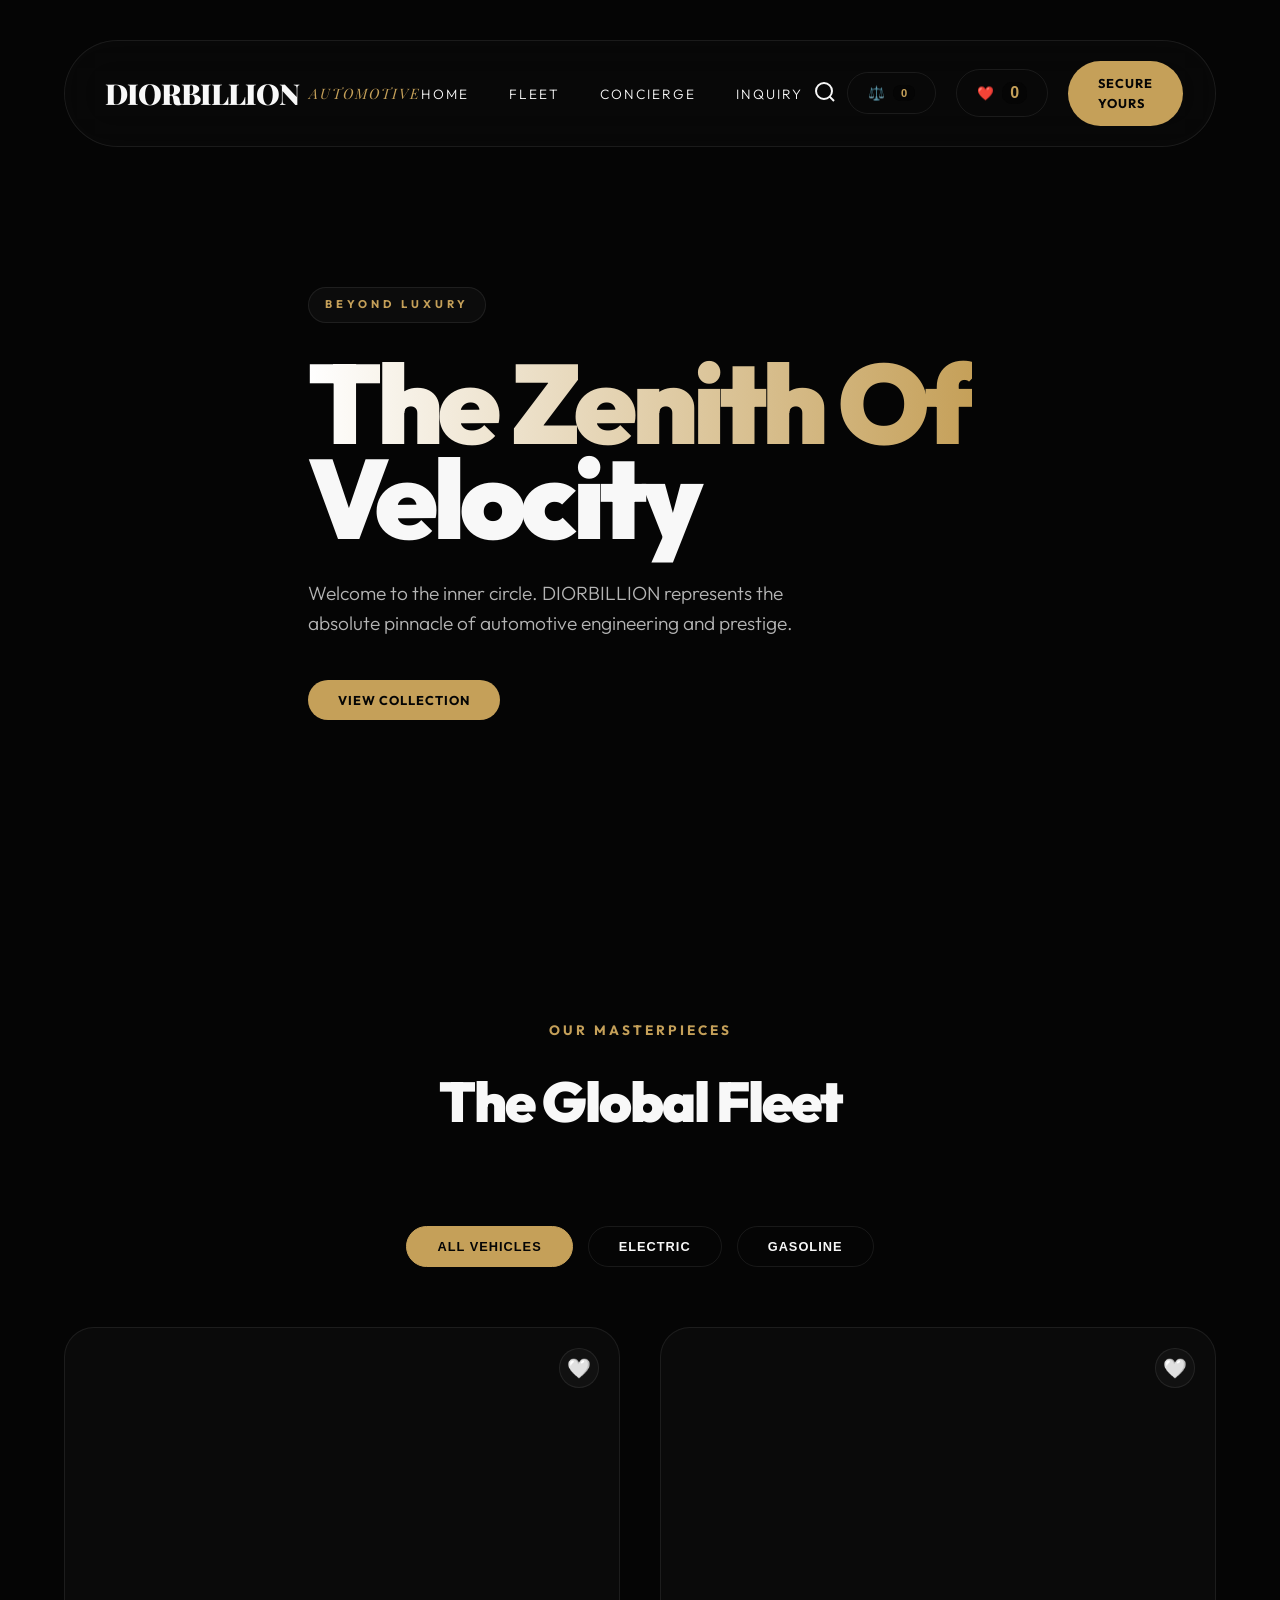
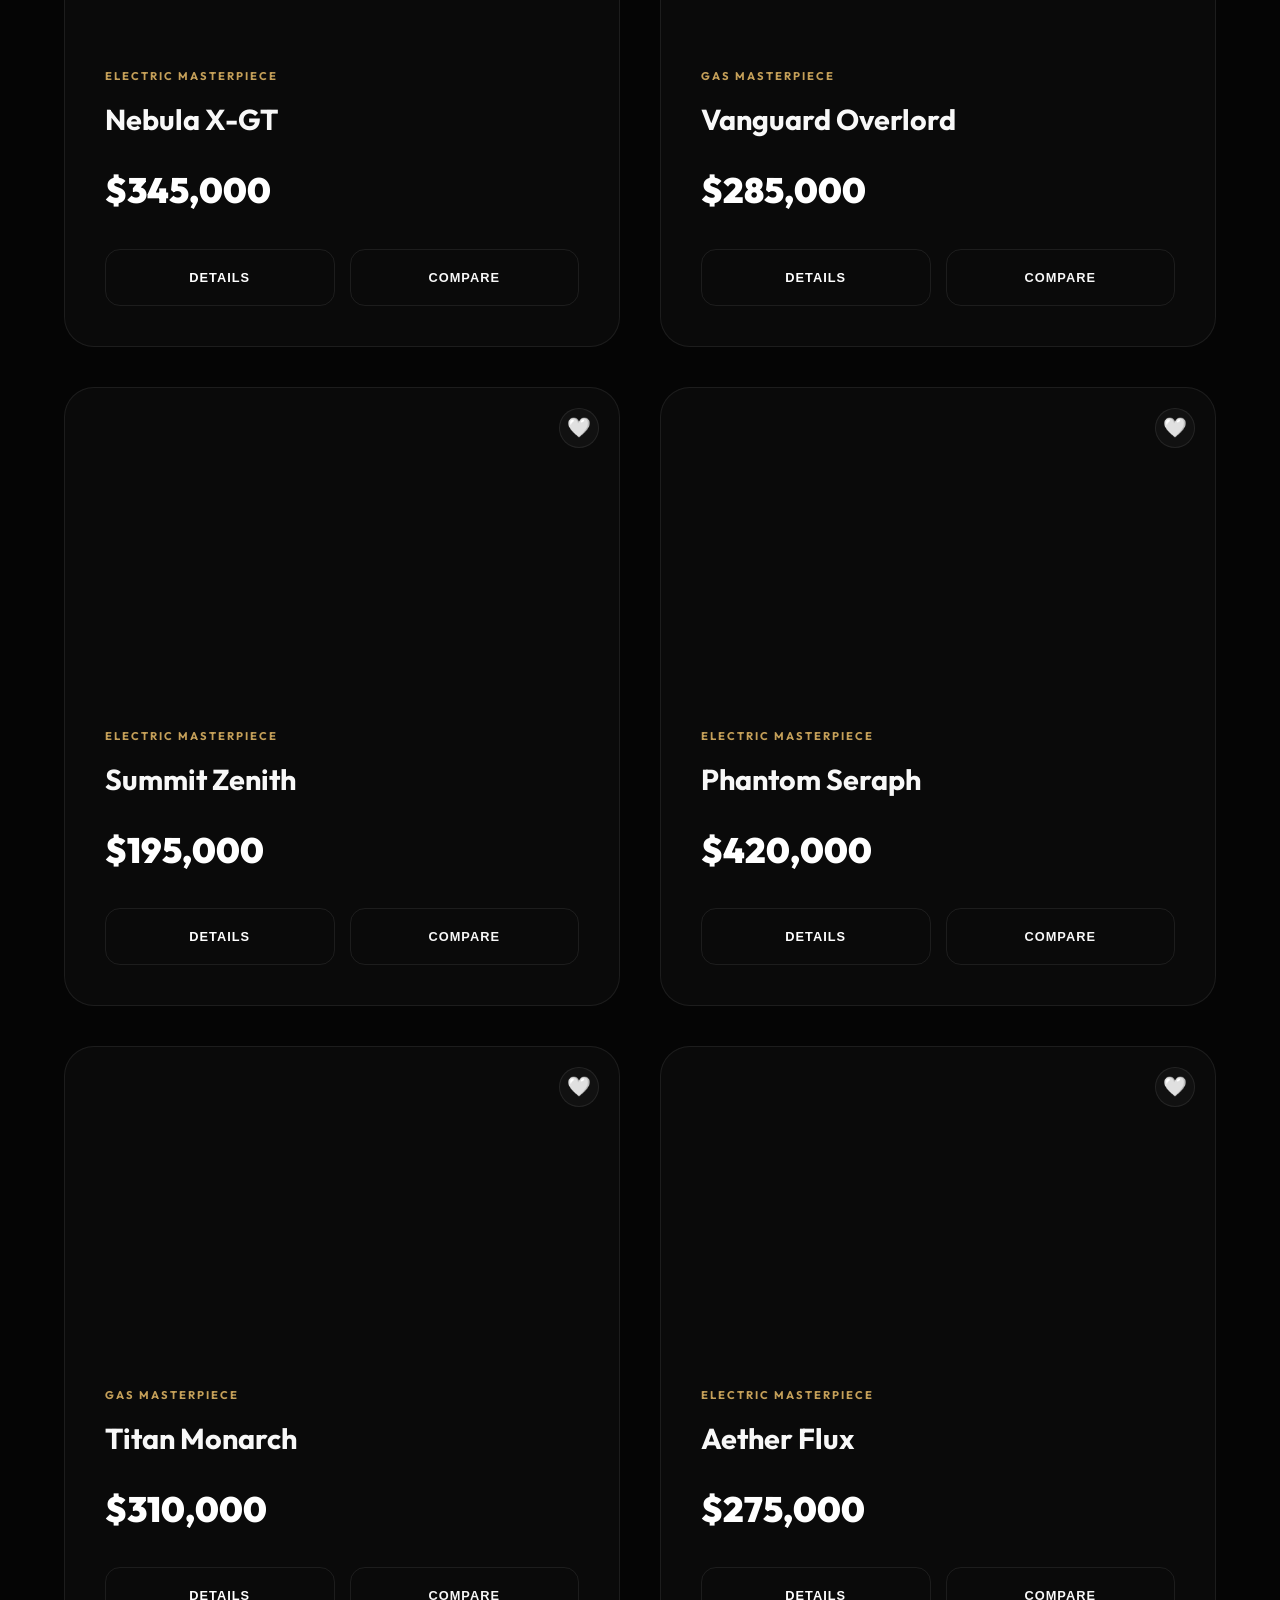
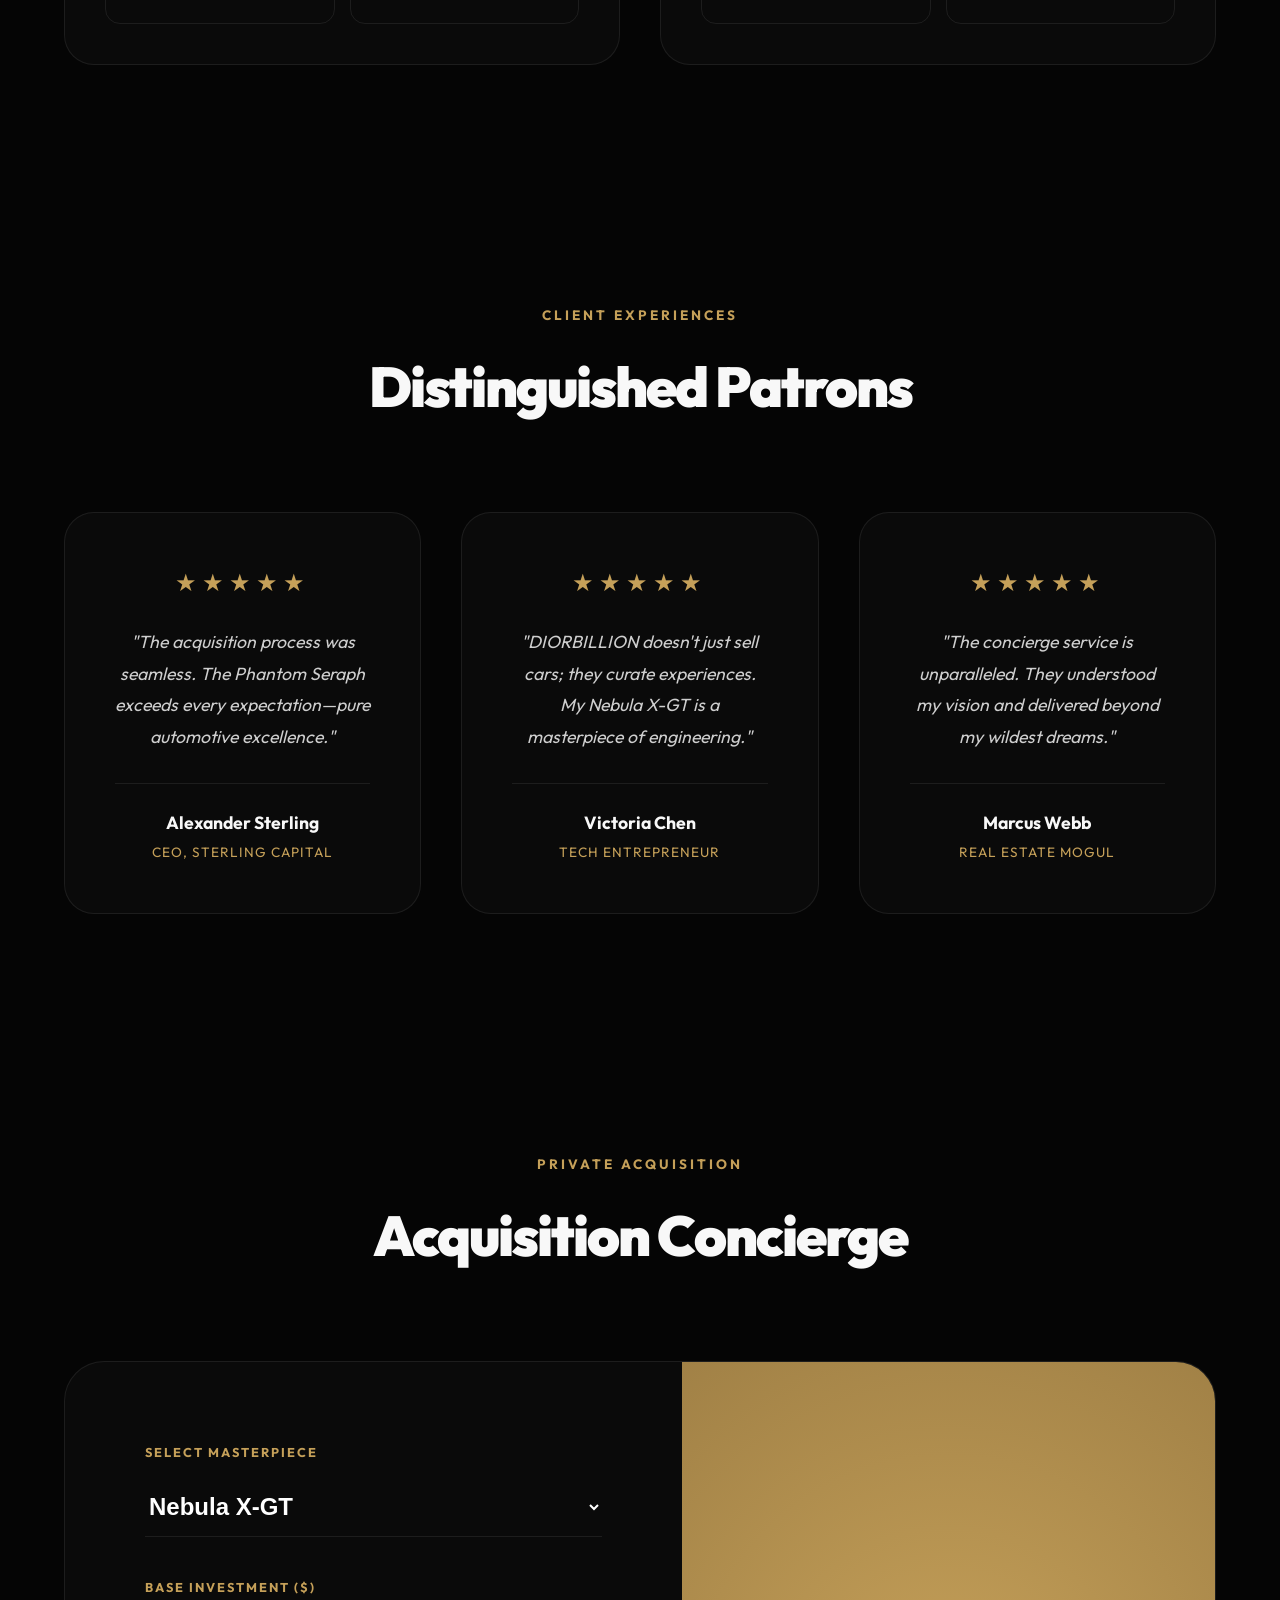
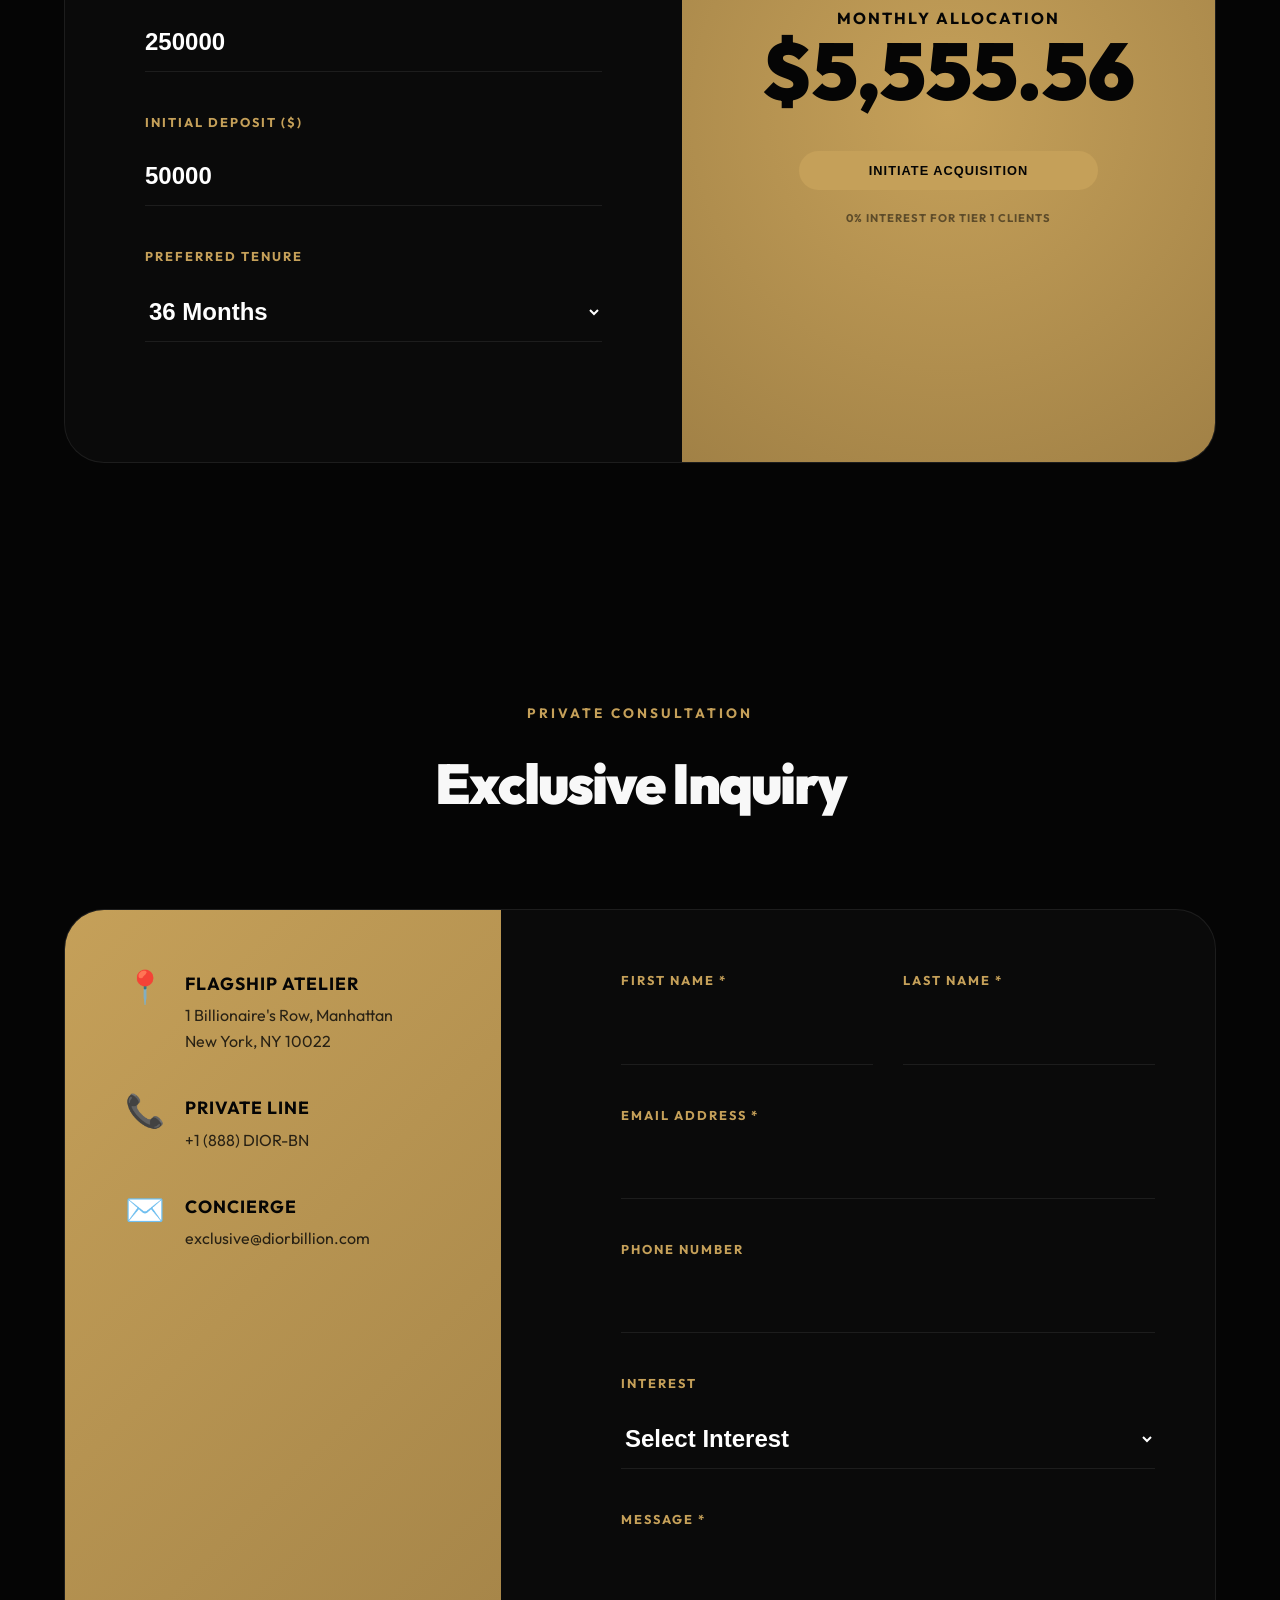
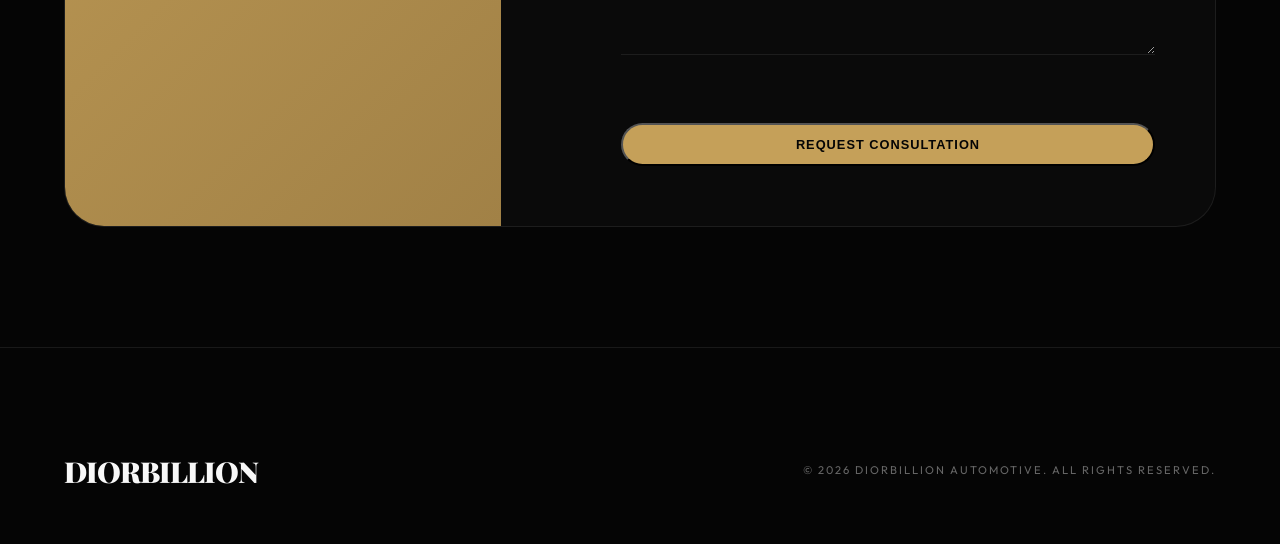
==== Car-Webpage/index.html @ 221ec7b3 "Car Webpage Update" ====
<!DOCTYPE html>
<html lang="en">

<head>
    <meta charset="UTF-8">
    <meta name="viewport" content="width=device-width, initial-scale=1.0">
    <title>DIORBILLION | The Zenith of Velocity</title>
    <link rel="stylesheet" href="style.css">
</head>

<body>

    <!-- Loading Screen -->
    <div id="loading-screen" class="loading-screen">
        <div class="loading-content">
            <div class="loading-logo">DIORBILLION</div>
            <div class="loading-bar">
                <div class="loading-progress"></div>
            </div>
        </div>
    </div>

    <nav role="navigation" aria-label="Main navigation">
        <a href="#" class="logo" aria-label="DIORBILLION Automotive Homepage">DIORBILLION <span>AUTOMOTIVE</span></a>
        <ul class="nav-links" role="menubar">
            <li role="none"><a href="#hero" role="menuitem">Home</a></li>
            <li role="none"><a href="#fleet" role="menuitem">Fleet</a></li>
            <li role="none"><a href="#finance" role="menuitem">Concierge</a></li>
            <li role="none"><a href="#contact" role="menuitem">Inquiry</a></li>
        </ul>
        <div class="nav-right">
            <a href="#finance" class="nav-cta" aria-label="Proceed to acquisition concierge">Secure Yours</a>
            <button class="hamburger" aria-label="Toggle navigation menu" aria-expanded="false">
                <span></span>
                <span></span>
                <span></span>
            </button>
        </div>
    </nav>

    <header class="hero" id="hero">
        <div class="hero-bg">
            <video autoplay muted loop playsinline>
                <source
                    src="https://assets.mixkit.co/videos/preview/mixkit-black-luxury-car-driving-in-a-dark-parking-lot-34505-large.mp4"
                    type="video/mp4">
            </video>
            <div class="hero-overlay"></div>
        </div>
        <div class="container">
            <div class="hero-content reveal">
                <span class="hero-badge">Beyond Luxury</span>
                <h1><span>The Zenith Of</span> Velocity</h1>
                <p>Welcome to the inner circle. DIORBILLION represents the absolute pinnacle of automotive engineering
                    and prestige.</p>
                <div class="hero-actions">
                    <a href="#fleet" class="nav-cta">View Collection</a>
                </div>
            </div>
        </div>
    </header>

    <section id="fleet">
        <div class="container">
            <div class="section-title reveal">
                <p>Our Masterpieces</p>
                <h2>The Global Fleet</h2>
            </div>

            <div class="filter-buttons reveal" role="group" aria-label="Vehicle filters">
                <button class="filter-btn active" data-filter="all" aria-pressed="true">All Vehicles</button>
                <button class="filter-btn" data-filter="electric" aria-pressed="false">Electric</button>
                <button class="filter-btn" data-filter="gas" aria-pressed="false">Gasoline</button>
            </div>

            <div class="fleet-grid" id="car-grid">
                <!-- Dynamically Rendered -->
            </div>
        </div>
    </section>

    <section id="testimonials">
        <div class="container">
            <div class="section-title reveal">
                <p>Client Experiences</p>
                <h2>Distinguished Patrons</h2>
            </div>

            <div class="testimonials-grid">
                <div class="testimonial-card reveal">
                    <div class="testimonial-content">
                        <div class="testimonial-stars">★★★★★</div>
                        <p class="testimonial-text">"The acquisition process was seamless. The Phantom Seraph exceeds every expectation—pure automotive excellence."</p>
                        <div class="testimonial-author">
                            <span class="author-name">Alexander Sterling</span>
                            <span class="author-title">CEO, Sterling Capital</span>
                        </div>
                    </div>
                </div>

                <div class="testimonial-card reveal">
                    <div class="testimonial-content">
                        <div class="testimonial-stars">★★★★★</div>
                        <p class="testimonial-text">"DIORBILLION doesn't just sell cars; they curate experiences. My Nebula X-GT is a masterpiece of engineering."</p>
                        <div class="testimonial-author">
                            <span class="author-name">Victoria Chen</span>
                            <span class="author-title">Tech Entrepreneur</span>
                        </div>
                    </div>
                </div>

                <div class="testimonial-card reveal">
                    <div class="testimonial-content">
                        <div class="testimonial-stars">★★★★★</div>
                        <p class="testimonial-text">"The concierge service is unparalleled. They understood my vision and delivered beyond my wildest dreams."</p>
                        <div class="testimonial-author">
                            <span class="author-name">Marcus Webb</span>
                            <span class="author-title">Real Estate Mogul</span>
                        </div>
                    </div>
                </div>
            </div>
        </div>
    </section>

    <section id="finance">
        <div class="container">
            <div class="section-title reveal">
                <p>Private Acquisition</p>
                <h2>Acquisition Concierge</h2>
            </div>

            <div class="concierge-wrap reveal">
                <div class="concierge-form">
                    <div class="input-block">
                        <label>Select Masterpiece</label>
                        <select id="car-select">
                            <!-- Populated by JS -->
                        </select>
                    </div>
                    <div class="input-block">
                        <label>Base Investment ($)</label>
                        <input type="number" id="car-price" value="250000">
                    </div>
                    <div class="input-block">
                        <label>Initial Deposit ($)</label>
                        <input type="number" id="down-payment" value="50000">
                    </div>
                    <div class="input-block">
                        <label>Preferred Tenure</label>
                        <select id="loan-term">
                            <option value="12">12 Months</option>
                            <option value="24">24 Months</option>
                            <option value="36" selected>36 Months</option>
                            <option value="48">48 Months</option>
                        </select>
                    </div>
                </div>
                <div class="concierge-result">
                    <p class="emi-label">Monthly Allocation</p>
                    <div class="emi-amount">$<span id="emi-display">0.00</span></div>
                    <button class="nav-cta"
                        style="margin-top: 40px; width: 80%; border: none; cursor: pointer;">Initiate
                        Acquisition</button>
                    <p
                        style="color: rgba(0,0,0,0.5); font-size: 0.7rem; margin-top: 20px; font-weight: 700; text-transform: uppercase; letter-spacing: 1px;">
                        0% Interest for Tier 1 Clients</p>
                </div>
            </div>
        </div>
    </section>

    <section id="contact">
        <div class="container">
            <div class="section-title reveal">
                <p>Private Consultation</p>
                <h2>Exclusive Inquiry</h2>
            </div>

            <div class="contact-wrap reveal">
                <div class="contact-info">
                    <div class="contact-item">
                        <span class="contact-icon">📍</span>
                        <div>
                            <h4>Flagship Atelier</h4>
                            <p>1 Billionaire's Row, Manhattan<br>New York, NY 10022</p>
                        </div>
                    </div>
                    <div class="contact-item">
                        <span class="contact-icon">📞</span>
                        <div>
                            <h4>Private Line</h4>
                            <p>+1 (888) DIOR-BN</p>
                        </div>
                    </div>
                    <div class="contact-item">
                        <span class="contact-icon">✉️</span>
                        <div>
                            <h4>Concierge</h4>
                            <p>exclusive@diorbillion.com</p>
                        </div>
                    </div>
                </div>

                <form class="contact-form" id="contact-form" aria-label="Contact form">
                    <div class="form-row">
                        <div class="input-block">
                            <label for="firstName">First Name *</label>
                            <input type="text" id="firstName" name="firstName" required aria-required="true">
                        </div>
                        <div class="input-block">
                            <label for="lastName">Last Name *</label>
                            <input type="text" id="lastName" name="lastName" required aria-required="true">
                        </div>
                    </div>
                    <div class="input-block">
                        <label for="email">Email Address *</label>
                        <input type="email" id="email" name="email" required aria-required="true">
                    </div>
                    <div class="input-block">
                        <label for="phone">Phone Number</label>
                        <input type="tel" id="phone" name="phone">
                    </div>
                    <div class="input-block">
                        <label for="interest">Interest</label>
                        <select id="interest" name="interest">
                            <option value="">Select Interest</option>
                            <option value="purchase">Vehicle Purchase</option>
                            <option value="consultation">Private Consultation</option>
                            <option value="test-drive">Exclusive Test Drive</option>
                            <option value="custom">Bespoke Commission</option>
                        </select>
                    </div>
                    <div class="input-block">
                        <label for="message">Message *</label>
                        <textarea id="message" name="message" rows="4" required aria-required="true"></textarea>
                    </div>
                    <button type="submit" class="nav-cta">Request Consultation</button>
                </form>
            </div>
        </div>
    </section>

    <footer>
        <div class="container">
            <div class="footer-wrap">
                <a href="#" class="logo">DIORBILLION</a>
                <p class="copyright">© 2026 DIORBILLION AUTOMOTIVE. ALL RIGHTS RESERVED.</p>
            </div>
        </div>
    </footer>

    <!-- Car Detail Modal -->
    <div id="car-modal" class="modal">
        <div class="modal-content">
            <button class="modal-close" aria-label="Close modal">&times;</button>
            <div class="modal-body">
                <div class="modal-image">
                    <img id="modal-car-img" src="" alt="">
                </div>
                <div class="modal-info">
                    <span id="modal-car-type" class="car-type"></span>
                    <h2 id="modal-car-name"></h2>
                    <div id="modal-car-price" class="car-price"></div>
                    <div class="modal-specs">
                        <div class="spec-item">
                            <span class="spec-label">Acceleration</span>
                            <span id="modal-spec-0-60" class="spec-value"></span>
                        </div>
                        <div class="spec-item">
                            <span class="spec-label">Top Speed</span>
                            <span id="modal-spec-top-speed" class="spec-value"></span>
                        </div>
                        <div class="spec-item">
                            <span class="spec-label">Range</span>
                            <span id="modal-spec-range" class="spec-value"></span>
                        </div>
                        <div class="spec-item">
                            <span class="spec-label">Horsepower</span>
                            <span id="modal-spec-hp" class="spec-value"></span>
                        </div>
                    </div>
                    <div class="modal-description">
                        <p id="modal-car-description"></p>
                    </div>
                    <div class="modal-gallery">
                        <div class="gallery-thumbnails" id="gallery-thumbnails"></div>
                    </div>
                    <div class="modal-actions">
                        <button class="nav-cta secondary" id="modal-config-btn">Configure</button>
                        <button class="nav-cta" id="modal-finance-btn">Proceed to Acquisition</button>
                    </div>
                </div>
            </div>
        </div>
    </div>

    <script src="js/config.js"></script>
    <script src="js/utils.js"></script>
    <script src="js/data.js"></script>
    <script src="js/state.js"></script>
    <script src="script.js"></script>
    <script src="js/components/comparison.js"></script>
    <script src="js/components/wishlist.js"></script>
    <script src="js/components/search.js"></script>
    <script src="js/components/configurator.js"></script>
    <script src="js/components/gallery.js"></script>
    <script src="js/app.js"></script>
</body>

</html>
---- Car-Webpage/style.css ----
@import url('https://fonts.googleapis.com/css2?family=Outfit:wght@100;300;400;700;900&family=Playfair+Display:ital,wght@0,400;0,900;1,400&display=swap');

:root {
    --gold: #c5a059;
    --gold-bright: #eecb8d;
    --onyx: #0a0a0a;
    --rich-black: #050505;
    --soft-white: #f8f8f8;
    --glass: rgba(255, 255, 255, 0.03);
    --glass-border: rgba(255, 255, 255, 0.08);
    --transition: all 0.6s cubic-bezier(0.23, 1, 0.32, 1);
}

* {
    margin: 0;
    padding: 0;
    box-sizing: border-box;
}

html {
    scroll-behavior: smooth;
}

body {
    background-color: var(--rich-black);
    color: var(--soft-white);
    font-family: 'Outfit', sans-serif;
    line-height: 1.6;
    overflow-x: hidden;
    -webkit-font-smoothing: antialiased;
}

/* --- Scrollbar --- */
::-webkit-scrollbar {
    width: 4px;
}

::-webkit-scrollbar-track {
    background: var(--rich-black);
}

::-webkit-scrollbar-thumb {
    background: var(--gold);
    border-radius: 10px;
}

/* --- Layout --- */
.container {
    max-width: 1400px;
    margin: 0 auto;
    padding: 0 5%;
}

section {
    padding: 120px 0;
}

/* --- Navigation --- */
nav {
    position: fixed;
    top: 40px;
    left: 50%;
    transform: translateX(-50%);
    width: 90%;
    z-index: 1000;
    display: flex;
    justify-content: space-between;
    align-items: center;
    padding: 20px 40px;
    background: rgba(10, 10, 10, 0.6);
    backdrop-filter: blur(25px);
    border: 1px solid var(--glass-border);
    border-radius: 100px;
}

.logo {
    font-family: 'Playfair Display', serif;
    font-weight: 900;
    font-size: 1.8rem;
    letter-spacing: -1px;
    color: var(--soft-white);
    text-decoration: none;
    display: flex;
    align-items: center;
    gap: 10px;
}

.logo span {
    color: var(--gold);
    font-style: italic;
    font-weight: 400;
    font-size: 0.9rem;
    letter-spacing: 2px;
}

.nav-links {
    display: flex;
    list-style: none;
    gap: 40px;
}

.nav-right {
    display: flex;
    align-items: center;
    gap: 20px;
}

.hamburger {
    display: none;
    flex-direction: column;
    background: none;
    border: none;
    cursor: pointer;
    padding: 10px;
    gap: 6px;
    z-index: 1001;
}

.hamburger span {
    display: block;
    width: 30px;
    height: 2px;
    background: var(--gold);
    transition: var(--transition);
    border-radius: 2px;
}

.hamburger.active span:nth-child(1) {
    transform: rotate(45deg) translate(6px, 6px);
}

.hamburger.active span:nth-child(2) {
    opacity: 0;
}

.hamburger.active span:nth-child(3) {
    transform: rotate(-45deg) translate(6px, -6px);
}

.nav-links a {
    text-decoration: none;
    color: var(--soft-white);
    font-weight: 300;
    font-size: 0.85rem;
    text-transform: uppercase;
    letter-spacing: 2px;
    transition: var(--transition);
}

.nav-links a:hover {
    color: var(--gold);
}

.nav-cta {
    background: var(--gold);
    color: var(--rich-black);
    padding: 12px 30px;
    border-radius: 50px;
    font-weight: 700;
    font-size: 0.8rem;
    text-transform: uppercase;
    letter-spacing: 1px;
    text-decoration: none;
    transition: var(--transition);
}

.nav-cta:hover {
    transform: translateY(-3px);
    box-shadow: 0 10px 20px rgba(197, 160, 89, 0.3);
}

.nav-cta:active {
    transform: translateY(-1px);
}

/* --- Hero --- */
.hero {
    height: 100vh;
    display: flex;
    align-items: center;
    position: relative;
    overflow: hidden;
}

.hero-bg {
    position: absolute;
    top: 0;
    left: 0;
    width: 100%;
    height: 100%;
    z-index: -1;
}

.hero-bg video {
    width: 100%;
    height: 100%;
    object-fit: cover;
    filter: brightness(0.4) contrast(1.1);
}

.hero-overlay {
    position: absolute;
    top: 0;
    left: 0;
    width: 100%;
    height: 100%;
    background: linear-gradient(0deg, var(--rich-black) 0%, transparent 60%);
}

.hero-content {
    max-width: 800px;
    position: relative;
    z-index: 10;
    padding-top: 100px;
}

.hero-badge {
    display: inline-block;
    padding: 8px 16px;
    background: var(--glass);
    border: 1px solid var(--glass-border);
    border-radius: 50px;
    font-size: 0.7rem;
    font-weight: 700;
    text-transform: uppercase;
    letter-spacing: 4px;
    color: var(--gold);
    margin-bottom: 2rem;
}

.hero h1 {
    font-size: 7rem;
    font-weight: 900;
    line-height: 0.85;
    margin-bottom: 2rem;
    letter-spacing: -5px;
}

.hero h1 span {
    display: block;
    background: linear-gradient(to right, #fff, var(--gold));
    -webkit-background-clip: text;
    background-clip: text;
    color: transparent;
}

.hero p {
    font-size: 1.2rem;
    font-weight: 300;
    color: rgba(255, 255, 255, 0.7);
    margin-bottom: 3rem;
    max-width: 500px;
}

/* --- Fleet Section --- */
.section-title {
    margin-bottom: 80px;
    text-align: center;
}

.section-title h2 {
    font-size: 3.5rem;
    font-weight: 900;
    letter-spacing: -2px;
}

.section-title p {
    color: var(--gold);
    font-weight: 700;
    text-transform: uppercase;
    letter-spacing: 3px;
    font-size: 0.85rem;
    margin-bottom: 15px;
}

.filter-buttons {
    display: flex;
    justify-content: center;
    gap: 15px;
    margin-bottom: 60px;
    flex-wrap: wrap;
}

.filter-btn {
    background: transparent;
    border: 1px solid var(--glass-border);
    color: var(--soft-white);
    padding: 12px 30px;
    border-radius: 50px;
    font-weight: 600;
    font-size: 0.8rem;
    text-transform: uppercase;
    letter-spacing: 1px;
    cursor: pointer;
    transition: var(--transition);
}

.filter-btn:hover,
.filter-btn.active {
    background: var(--gold);
    color: var(--rich-black);
    border-color: var(--gold);
}

.fleet-grid {
    display: grid;
    grid-template-columns: repeat(auto-fill, minmax(400px, 1fr));
    gap: 40px;
}

.car-card {
    position: relative;
    background: var(--onyx);
    border: 1px solid var(--glass-border);
    border-radius: 30px;
    overflow: hidden;
    transition: var(--transition);
}

.car-card:hover {
    transform: translateY(-10px);
    border-color: var(--gold);
    box-shadow: 0 20px 40px rgba(197, 160, 89, 0.15);
}

.car-image {
    height: 300px;
    width: 100%;
    background-size: cover;
    background-position: center;
    transition: var(--transition);
}

.car-card:hover .car-image {
    transform: scale(1.05);
}

.car-body {
    padding: 40px;
}

.car-type {
    font-size: 0.7rem;
    font-weight: 700;
    color: var(--gold);
    text-transform: uppercase;
    letter-spacing: 2px;
    margin-bottom: 10px;
    display: block;
}

.car-name {
    font-size: 1.8rem;
    font-weight: 700;
    margin-bottom: 20px;
}

.car-price {
    font-size: 2.2rem;
    font-weight: 900;
    color: #fff;
    margin-bottom: 30px;
}

.card-btn {
    display: flex;
    justify-content: center;
    align-items: center;
    width: 100%;
    padding: 20px;
    background: transparent;
    border: 1px solid var(--glass-border);
    color: white;
    font-weight: 700;
    text-transform: uppercase;
    letter-spacing: 1px;
    font-size: 0.8rem;
    border-radius: 15px;
    cursor: pointer;
    transition: var(--transition);
}

.card-btn:hover {
    background: var(--soft-white);
    color: var(--rich-black);
}

.card-actions {
    display: grid;
    grid-template-columns: 1fr 1fr;
    gap: 15px;
}

.card-btn.secondary {
    background: transparent;
    border: 1px solid var(--glass-border);
    color: var(--soft-white);
}

.card-btn.secondary:hover {
    background: var(--glass);
    border-color: var(--gold);
}

/* --- Testimonials --- */
.testimonials-grid {
    display: grid;
    grid-template-columns: repeat(auto-fill, minmax(350px, 1fr));
    gap: 40px;
}

.testimonial-card {
    background: var(--onyx);
    border: 1px solid var(--glass-border);
    border-radius: 30px;
    padding: 50px;
    transition: var(--transition);
}

.testimonial-card:hover {
    transform: translateY(-5px);
    border-color: var(--gold);
}

.testimonial-content {
    text-align: center;
}

.testimonial-stars {
    color: var(--gold);
    font-size: 1.5rem;
    margin-bottom: 25px;
    letter-spacing: 5px;
}

.testimonial-text {
    font-size: 1.1rem;
    line-height: 1.8;
    color: rgba(255, 255, 255, 0.8);
    font-style: italic;
    margin-bottom: 30px;
}

.testimonial-author {
    border-top: 1px solid var(--glass-border);
    padding-top: 25px;
    display: flex;
    flex-direction: column;
    gap: 5px;
}

.author-name {
    font-weight: 700;
    font-size: 1.1rem;
    color: var(--soft-white);
}

.author-title {
    font-size: 0.85rem;
    color: var(--gold);
    text-transform: uppercase;
    letter-spacing: 1px;
}

/* --- Calculator --- */
.concierge-wrap {
    display: grid;
    grid-template-columns: 1.2fr 0.8fr;
    background: var(--onyx);
    border: 1px solid var(--glass-border);
    border-radius: 40px;
    overflow: hidden;
}

.concierge-form {
    padding: 80px;
}

.concierge-result {
    background: radial-gradient(circle at center, var(--gold) 0%, #a18146 100%);
    padding: 80px;
    display: flex;
    flex-direction: column;
    justify-content: center;
    align-items: center;
    text-align: center;
}

.input-block {
    margin-bottom: 40px;
}

.input-block label {
    display: block;
    font-size: 0.8rem;
    font-weight: 700;
    text-transform: uppercase;
    letter-spacing: 2px;
    color: var(--gold);
    margin-bottom: 15px;
}

.input-block input,
.input-block select {
    width: 100%;
    background: transparent;
    border: none;
    border-bottom: 1px solid var(--glass-border);
    color: white;
    padding: 15px 0;
    font-size: 1.5rem;
    font-weight: 700;
    outline: none;
    transition: var(--transition);
}

.input-block input:focus,
.input-block select:focus,
.input-block textarea:focus {
    border-color: var(--gold);
    outline: none;
}

/* Focus styles for accessibility */
button:focus,
a:focus,
input:focus,
select:focus,
textarea:focus {
    outline: 2px solid var(--gold);
    outline-offset: 2px;
}

button:focus:not(:focus-visible),
a:focus:not(:focus-visible) {
    outline: none;
}

button:focus-visible,
a:focus-visible {
    outline: 2px solid var(--gold);
    outline-offset: 2px;
}

.emi-amount {
    font-size: 5rem;
    font-weight: 900;
    color: var(--rich-black);
    line-height: 1;
}

.emi-label {
    font-weight: 700;
    text-transform: uppercase;
    color: var(--rich-black);
    letter-spacing: 2px;
    margin-top: 10px;
}

/* --- Contact --- */
.contact-wrap {
    display: grid;
    grid-template-columns: 1fr 1.5fr;
    gap: 60px;
    background: var(--onyx);
    border: 1px solid var(--glass-border);
    border-radius: 40px;
    overflow: hidden;
}

.contact-info {
    background: linear-gradient(135deg, var(--gold) 0%, #a18146 100%);
    padding: 60px;
    color: var(--rich-black);
}

.contact-item {
    display: flex;
    align-items: flex-start;
    gap: 20px;
    margin-bottom: 40px;
}

.contact-icon {
    font-size: 2rem;
    line-height: 1;
}

.contact-item h4 {
    font-weight: 700;
    font-size: 1.1rem;
    margin-bottom: 5px;
    text-transform: uppercase;
    letter-spacing: 1px;
}

.contact-item p {
    line-height: 1.6;
    opacity: 0.8;
}

.contact-form {
    padding: 60px;
}

.form-row {
    display: grid;
    grid-template-columns: 1fr 1fr;
    gap: 30px;
}

.input-block textarea {
    width: 100%;
    background: transparent;
    border: none;
    border-bottom: 1px solid var(--glass-border);
    color: white;
    padding: 15px 0;
    font-size: 1rem;
    font-weight: 400;
    outline: none;
    transition: var(--transition);
    font-family: 'Outfit', sans-serif;
    resize: vertical;
    min-height: 100px;
}

.input-block textarea:focus {
    border-color: var(--gold);
}

.contact-form .nav-cta {
    width: 100%;
    margin-top: 20px;
}

/* --- New Interactive Components --- */

/* Wishlist & Compare Buttons */
.wishlist-toggle,
.compare-toggle {
    background: transparent;
    border: 1px solid var(--glass-border);
    color: var(--soft-white);
    padding: 12px 20px;
    border-radius: 50px;
    cursor: pointer;
    transition: var(--transition);
    display: flex;
    align-items: center;
    gap: 8px;
    font-size: 0.85rem;
}

.wishlist-toggle:hover,
.compare-toggle:hover {
    background: var(--glass);
    border-color: var(--gold);
}

.wishlist-toggle.has-items,
.compare-toggle.has-items {
    background: var(--gold);
    color: var(--rich-black);
    border-color: var(--gold);
}

.wishlist-count,
.compare-count {
    background: var(--rich-black);
    color: var(--gold);
    padding: 2px 8px;
    border-radius: 10px;
    font-size: 0.7rem;
    font-weight: 700;
}

/* Wishlist Button on Cards */
.wishlist-btn {
    background: var(--glass);
    border: 1px solid var(--glass-border);
    color: var(--soft-white);
    width: 40px;
    height: 40px;
    border-radius: 50%;
    cursor: pointer;
    transition: var(--transition);
    display: flex;
    align-items: center;
    justify-content: center;
    font-size: 1.2rem;
    position: absolute;
    top: 20px;
    right: 20px;
    z-index: 10;
}

.wishlist-btn:hover {
    background: var(--gold);
    color: var(--rich-black);
}

.wishlist-btn.active {
    background: var(--gold);
    color: var(--rich-black);
}

/* Search Component */
.search-toggle {
    background: transparent;
    border: none;
    color: var(--soft-white);
    padding: 10px;
    cursor: pointer;
    transition: var(--transition);
}

.search-toggle:hover {
    color: var(--gold);
}

.search-toggle svg {
    width: 24px;
    height: 24px;
}

.search-overlay {
    position: fixed;
    top: 0;
    left: 0;
    width: 100%;
    height: 100%;
    background: rgba(0, 0, 0, 0.95);
    z-index: 3000;
    opacity: 0;
    visibility: hidden;
    transition: var(--transition);
}

.search-overlay.active {
    opacity: 1;
    visibility: visible;
}

.search-modal {
    max-width: 800px;
    margin: 100px auto;
    padding: 0 20px;
}

.search-header {
    margin-bottom: 40px;
}

.search-input-wrapper {
    display: flex;
    align-items: center;
    background: var(--onyx);
    border: 1px solid var(--glass-border);
    border-radius: 50px;
    padding: 15px 25px;
    gap: 15px;
}

.search-icon {
    width: 24px;
    height: 24px;
    color: var(--gold);
}

.search-input {
    flex: 1;
    background: transparent;
    border: none;
    color: var(--soft-white);
    font-size: 1.5rem;
    font-weight: 300;
    outline: none;
}

.search-input::placeholder {
    color: rgba(255, 255, 255, 0.3);
}

.search-close {
    background: transparent;
    border: none;
    color: var(--soft-white);
    font-size: 2rem;
    cursor: pointer;
    transition: var(--transition);
}

.search-close:hover {
    color: var(--gold);
}

.search-results {
    max-height: 60vh;
    overflow-y: auto;
}

.search-placeholder {
    text-align: center;
    color: rgba(255, 255, 255, 0.5);
    font-size: 1.2rem;
    padding: 40px 0;
}

.no-results {
    text-align: center;
    padding: 40px 0;
}

.no-results p {
    color: rgba(255, 255, 255, 0.5);
    margin-bottom: 10px;
}

.no-results-suggestion {
    font-size: 0.9rem;
    color: rgba(255, 255, 255, 0.3);
}

.search-results-header {
    padding: 20px 0;
    border-bottom: 1px solid var(--glass-border);
}

.search-results-list {
    padding: 20px 0;
}

.search-result-item {
    display: flex;
    align-items: center;
    gap: 20px;
    padding: 20px;
    background: var(--onyx);
    border: 1px solid var(--glass-border);
    border-radius: 20px;
    margin-bottom: 15px;
    cursor: pointer;
    transition: var(--transition);
}

.search-result-item:hover {
    background: var(--glass);
    border-color: var(--gold);
}

.search-result-img {
    width: 120px;
    height: 80px;
    object-fit: cover;
    border-radius: 10px;
}

.search-result-info {
    flex: 1;
}

.search-result-info h3 {
    font-size: 1.2rem;
    margin-bottom: 5px;
}

.search-result-category {
    color: var(--gold);
    font-size: 0.8rem;
    text-transform: uppercase;
    margin-bottom: 5px;
}

.search-result-price {
    font-weight: 700;
    font-size: 1.1rem;
}

.search-result-view {
    background: transparent;
    border: 1px solid var(--glass-border);
    color: var(--soft-white);
    width: 40px;
    height: 40px;
    border-radius: 50%;
    cursor: pointer;
    transition: var(--transition);
    display: flex;
    align-items: center;
    justify-content: center;
    font-size: 1.2rem;
}

.search-result-view:hover {
    background: var(--gold);
    color: var(--rich-black);
}

/* Comparison Modal */
.comparison-modal .comparison-content {
    max-width: 1400px;
}

.comparison-header {
    display: flex;
    justify-content: space-between;
    align-items: center;
    padding: 40px 60px;
    border-bottom: 1px solid var(--glass-border);
}

.comparison-header h2 {
    font-size: 2rem;
}

.comparison-header .nav-cta {
    padding: 10px 20px;
    font-size: 0.8rem;
}

.comparison-body {
    padding: 40px 60px;
}

.comparison-table-wrapper {
    overflow-x: auto;
}

.comparison-table {
    width: 100%;
    border-collapse: collapse;
}

.comparison-table th,
.comparison-table td {
    padding: 20px;
    text-align: center;
    border-bottom: 1px solid var(--glass-border);
}

.comparison-table th:first-child {
    text-align: left;
    width: 200px;
}

.comparison-table td:first-child {
    text-align: left;
    font-weight: 700;
    color: var(--gold);
    text-transform: uppercase;
    font-size: 0.8rem;
}

.comparison-car-img {
    width: 150px;
    height: 100px;
    object-fit: cover;
    border-radius: 10px;
    margin-bottom: 10px;
}

.comparison-car-name {
    display: block;
    font-weight: 700;
    margin-bottom: 5px;
}

.remove-compare {
    background: transparent;
    border: 1px solid var(--glass-border);
    color: var(--soft-white);
    width: 30px;
    height: 30px;
    border-radius: 50%;
    cursor: pointer;
    margin-top: 10px;
    transition: var(--transition);
}

.remove-compare:hover {
    background: var(--gold);
    color: var(--rich-black);
}

.comparison-features {
    list-style: none;
    text-align: left;
}

.comparison-features li {
    font-size: 0.85rem;
    padding: 5px 0;
    border-bottom: 1px solid rgba(255, 255, 255, 0.1);
}

.empty-message {
    text-align: center;
    color: rgba(255, 255, 255, 0.5);
    padding: 60px 0;
}

/* Wishlist Modal */
.wishlist-modal .wishlist-content {
    max-width: 1000px;
}

.wishlist-header {
    display: flex;
    justify-content: space-between;
    align-items: center;
    padding: 40px 60px;
    border-bottom: 1px solid var(--glass-border);
}

.wishlist-header h2 {
    font-size: 2rem;
}

.wishlist-count {
    color: var(--gold);
    font-size: 1rem;
}

.wishlist-body {
    padding: 40px 60px;
}

.wishlist-grid {
    display: grid;
    grid-template-columns: repeat(auto-fill, minmax(300px, 1fr));
    gap: 30px;
}

.wishlist-item {
    background: var(--onyx);
    border: 1px solid var(--glass-border);
    border-radius: 20px;
    overflow: hidden;
    transition: var(--transition);
}

.wishlist-item:hover {
    border-color: var(--gold);
}

.wishlist-item-img {
    width: 100%;
    height: 200px;
    object-fit: cover;
}

.wishlist-item-details {
    padding: 25px;
}

.wishlist-item-details h3 {
    font-size: 1.3rem;
    margin-bottom: 10px;
}

.wishlist-item-price {
    color: var(--gold);
    font-weight: 700;
    font-size: 1.2rem;
    margin-bottom: 20px;
}

.wishlist-item-actions {
    display: flex;
    gap: 10px;
}

.wishlist-item-actions .nav-cta.small {
    flex: 1;
    padding: 12px 20px;
    font-size: 0.8rem;
}

.remove-wishlist {
    background: transparent;
    border: 1px solid var(--glass-border);
    color: var(--soft-white);
    width: 40px;
    border-radius: 10px;
    cursor: pointer;
    transition: var(--transition);
}

.remove-wishlist:hover {
    background: var(--gold);
    color: var(--rich-black);
}

.empty-wishlist {
    text-align: center;
    padding: 80px 0;
}

.empty-icon {
    font-size: 4rem;
    margin-bottom: 20px;
}

/* Configurator Modal */
.configurator-modal .configurator-content {
    max-width: 1200px;
}

.configurator-body {
    display: grid;
    grid-template-columns: 1fr 1fr;
    gap: 0;
}

.configurator-preview {
    background: var(--onyx);
    padding: 40px;
}

.configurator-image {
    position: relative;
    margin-bottom: 30px;
}

.configurator-image img {
    width: 100%;
    height: 300px;
    object-fit: cover;
    border-radius: 20px;
}

.configurator-price-overlay {
    position: absolute;
    bottom: 20px;
    left: 20px;
    right: 20px;
    background: rgba(0, 0, 0, 0.8);
    padding: 20px;
    border-radius: 15px;
    display: flex;
    justify-content: space-between;
    align-items: center;
}

.configurator-base-price {
    font-size: 0.9rem;
    color: rgba(255, 255, 255, 0.7);
}

.configurator-total-price {
    font-size: 1.5rem;
    font-weight: 700;
    color: var(--gold);
}

.configurator-summary h3 {
    margin-bottom: 10px;
}

.configurator-summary p {
    color: rgba(255, 255, 255, 0.7);
}

.configurator-options {
    padding: 40px;
    background: var(--rich-black);
}

.configurator-section {
    margin-bottom: 40px;
}

.configurator-section h4 {
    font-size: 1.1rem;
    margin-bottom: 20px;
    color: var(--gold);
    text-transform: uppercase;
    letter-spacing: 1px;
}

.option-grid {
    display: grid;
    grid-template-columns: repeat(auto-fill, minmax(120px, 1fr));
    gap: 15px;
}

.color-option,
.interior-option {
    background: var(--onyx);
    border: 2px solid var(--glass-border);
    border-radius: 15px;
    padding: 20px 10px;
    cursor: pointer;
    transition: var(--transition);
    text-align: center;
}

.color-option.selected,
.interior-option.selected {
    border-color: var(--gold);
    background: var(--glass);
}

.color-option {
    height: 120px;
    display: flex;
    flex-direction: column;
    justify-content: flex-end;
}

.color-name,
.interior-name {
    display: block;
    font-size: 0.75rem;
    font-weight: 700;
    margin-bottom: 5px;
}

.color-price,
.interior-price {
    display: block;
    font-size: 0.7rem;
    color: var(--gold);
}

.feature-list {
    display: grid;
    grid-template-columns: repeat(auto-fill, minmax(200px, 1fr));
    gap: 15px;
}

.feature-item {
    background: var(--glass);
    border: 1px solid var(--glass-border);
    border-radius: 10px;
    padding: 15px;
}

.feature-name {
    font-size: 0.85rem;
    color: rgba(255, 255, 255, 0.8);
}

.configurator-actions {
    display: grid;
    grid-template-columns: 1fr 1fr;
    gap: 15px;
    margin-top: 40px;
}

.configurator-actions .nav-cta.secondary {
    background: transparent;
    border: 1px solid var(--glass-border);
    color: var(--soft-white);
}

.configurator-actions .nav-cta.secondary:hover {
    background: var(--glass);
    border-color: var(--gold);
}

/* Gallery/Lightbox */
.modal-gallery {
    margin-top: 30px;
    padding-top: 30px;
    border-top: 1px solid var(--glass-border);
}

.gallery-thumbnails {
    display: grid;
    grid-template-columns: repeat(4, 1fr);
    gap: 15px;
}

.gallery-thumbnail {
    aspect-ratio: 16/9;
    border-radius: 10px;
    overflow: hidden;
    cursor: pointer;
    transition: var(--transition);
    border: 2px solid transparent;
}

.gallery-thumbnail:hover {
    border-color: var(--gold);
}

.gallery-thumbnail img {
    width: 100%;
    height: 100%;
    object-fit: cover;
}

.lightbox {
    display: none;
    position: fixed;
    top: 0;
    left: 0;
    width: 100%;
    height: 100%;
    background: rgba(0, 0, 0, 0.95);
    z-index: 4000;
    opacity: 0;
    transition: opacity 0.3s ease;
}

.lightbox.active {
    display: flex;
    opacity: 1;
}

.lightbox-close,
.lightbox-prev,
.lightbox-next {
    position: absolute;
    background: transparent;
    border: none;
    color: var(--soft-white);
    font-size: 2rem;
    cursor: pointer;
    z-index: 10;
    transition: var(--transition);
}

.lightbox-close {
    top: 20px;
    right: 20px;
}

.lightbox-prev {
    left: 20px;
    top: 50%;
    transform: translateY(-50%);
}

.lightbox-next {
    right: 20px;
    top: 50%;
    transform: translateY(-50%);
}

.lightbox-close:hover,
.lightbox-prev:hover,
.lightbox-next:hover {
    color: var(--gold);
}

.lightbox-content {
    flex: 1;
    display: flex;
    flex-direction: column;
    align-items: center;
    justify-content: center;
    padding: 100px;
}

.lightbox-image {
    max-width: 100%;
    max-height: 70vh;
    object-fit: contain;
    border-radius: 10px;
}

.lightbox-caption {
    margin-top: 20px;
    color: rgba(255, 255, 255, 0.7);
}

.lightbox-counter {
    position: absolute;
    bottom: 20px;
    left: 50%;
    transform: translateX(-50%);
    color: var(--gold);
    font-size: 1.2rem;
}

/* Notification */
.notification {
    position: fixed;
    bottom: 30px;
    left: 50%;
    transform: translateX(-50%) translateY(100px);
    background: var(--gold);
    color: var(--rich-black);
    padding: 15px 30px;
    border-radius: 50px;
    font-weight: 700;
    z-index: 5000;
    opacity: 0;
    transition: all 0.3s ease;
}

.notification.show {
    transform: translateX(-50%) translateY(0);
    opacity: 1;
}

/* Secondary Button Style */
.nav-cta.secondary {
    background: transparent;
    border: 1px solid var(--glass-border);
    color: var(--soft-white);
}

.nav-cta.secondary:hover {
    background: var(--glass);
    border-color: var(--gold);
}

/* Footer --- */
footer {
    padding: 100px 0 50px;
    border-top: 1px solid var(--glass-border);
}

.footer-wrap {
    display: flex;
    justify-content: space-between;
    align-items: center;
}

.copyright {
    font-size: 0.7rem;
    text-transform: uppercase;
    letter-spacing: 2px;
    opacity: 0.4;
}

/* --- Utils --- */

/* --- Loading Screen --- */
.loading-screen {
    position: fixed;
    top: 0;
    left: 0;
    width: 100%;
    height: 100%;
    background: var(--rich-black);
    display: flex;
    align-items: center;
    justify-content: center;
    z-index: 9999;
    transition: opacity 0.8s ease, visibility 0.8s ease;
}

.loading-screen.hidden {
    opacity: 0;
    visibility: hidden;
}

.loading-content {
    text-align: center;
}

.loading-logo {
    font-family: 'Playfair Display', serif;
    font-weight: 900;
    font-size: 3rem;
    letter-spacing: -2px;
    color: var(--gold);
    margin-bottom: 30px;
}

.loading-bar {
    width: 200px;
    height: 2px;
    background: var(--glass-border);
    border-radius: 10px;
    overflow: hidden;
    margin: 0 auto;
}

.loading-progress {
    height: 100%;
    background: var(--gold);
    width: 0%;
    animation: loadingProgress 2s ease-in-out forwards;
}

@keyframes loadingProgress {
    0% { width: 0%; }
    100% { width: 100%; }
}

.reveal {
    opacity: 0;
    transform: translateY(40px);
    transition: 1s ease-out;
}

.reveal.active {
    opacity: 1;
    transform: translateY(0);
}

/* --- Modal --- */
.modal {
    display: none;
    position: fixed;
    top: 0;
    left: 0;
    width: 100%;
    height: 100%;
    background: rgba(0, 0, 0, 0.9);
    z-index: 2000;
    overflow-y: auto;
    opacity: 0;
    transition: opacity 0.3s ease;
}

.modal.active {
    display: block;
    opacity: 1;
}

.modal-content {
    max-width: 1200px;
    margin: 50px auto;
    background: var(--onyx);
    border: 1px solid var(--glass-border);
    border-radius: 40px;
    overflow: hidden;
    position: relative;
    transform: translateY(-50px);
    transition: transform 0.3s ease;
}

.modal.active .modal-content {
    transform: translateY(0);
}

.modal-close {
    position: absolute;
    top: 20px;
    right: 20px;
    background: var(--glass);
    border: 1px solid var(--glass-border);
    color: var(--soft-white);
    font-size: 2rem;
    width: 50px;
    height: 50px;
    border-radius: 50%;
    cursor: pointer;
    z-index: 10;
    transition: var(--transition);
    display: flex;
    align-items: center;
    justify-content: center;
}

.modal-close:hover {
    background: var(--gold);
    color: var(--rich-black);
}

.modal-body {
    display: grid;
    grid-template-columns: 1fr 1fr;
    gap: 0;
}

.modal-image {
    height: 500px;
    overflow: hidden;
}

.modal-image img {
    width: 100%;
    height: 100%;
    object-fit: cover;
}

.modal-info {
    padding: 60px;
    display: flex;
    flex-direction: column;
}

.modal-specs {
    display: grid;
    grid-template-columns: repeat(2, 1fr);
    gap: 30px;
    margin: 40px 0;
}

.spec-item {
    background: var(--glass);
    border: 1px solid var(--glass-border);
    border-radius: 20px;
    padding: 25px;
    text-align: center;
}

.spec-label {
    display: block;
    font-size: 0.7rem;
    font-weight: 700;
    text-transform: uppercase;
    letter-spacing: 2px;
    color: var(--gold);
    margin-bottom: 10px;
}

.spec-value {
    display: block;
    font-size: 1.5rem;
    font-weight: 700;
    color: var(--soft-white);
}

.modal-description {
    margin: 30px 0;
    line-height: 1.8;
    color: rgba(255, 255, 255, 0.7);
}

.modal-actions {
    margin-top: auto;
    display: grid;
    grid-template-columns: 1fr 1fr;
    gap: 15px;
}

/* --- Responsive --- */
@media (max-width: 1024px) {
    .hero h1 {
        font-size: 4rem;
    }

    .hero {
        text-align: center;
        justify-content: center;
    }

    .hero p {
        margin: 0 auto 3rem;
    }

    .concierge-wrap {
        grid-template-columns: 1fr;
    }

    .hamburger {
        display: flex;
    }

    .nav-cta {
        display: none;
    }

    .nav-links {
        position: fixed;
        top: 0;
        right: -100%;
        width: 70%;
        height: 100vh;
        background: var(--rich-black);
        flex-direction: column;
        justify-content: center;
        align-items: center;
        gap: 30px;
        transition: var(--transition);
        border-left: 1px solid var(--glass-border);
    }

    .nav-links.active {
        right: 0;
    }

    .nav-links a {
        font-size: 1.2rem;
    }

    .modal-body {
        grid-template-columns: 1fr;
    }

    .modal-image {
        height: 300px;
    }

    .modal-info {
        padding: 40px;
    }

    .modal-specs {
        grid-template-columns: 1fr;
        gap: 20px;
    }

    .contact-wrap {
        grid-template-columns: 1fr;
    }

    .contact-info {
        padding: 40px;
    }

    .contact-form {
        padding: 40px;
    }

    .form-row {
        grid-template-columns: 1fr;
        gap: 40px;
    }

    /* New Components Responsive */
    .comparison-table-wrapper {
        font-size: 0.8rem;
    }

    .comparison-table th,
    .comparison-table td {
        padding: 15px 10px;
    }

    .comparison-car-img {
        width: 100px;
        height: 70px;
    }

    .configurator-body {
        grid-template-columns: 1fr;
    }

    .configurator-image img {
        height: 200px;
    }

    .option-grid {
        grid-template-columns: repeat(auto-fill, minmax(100px, 1fr));
    }

    .feature-list {
        grid-template-columns: 1fr;
    }

    .gallery-thumbnails {
        grid-template-columns: repeat(2, 1fr);
    }

    .wishlist-grid {
        grid-template-columns: 1fr;
    }

    .search-result-item {
        flex-direction: column;
        text-align: center;
    }

    .search-result-img {
        width: 100%;
        height: 150px;
    }

    .card-actions {
        grid-template-columns: 1fr;
    }

    .modal-actions {
        grid-template-columns: 1fr;
    }

    .modal-info {
        padding: 30px;
    }
}
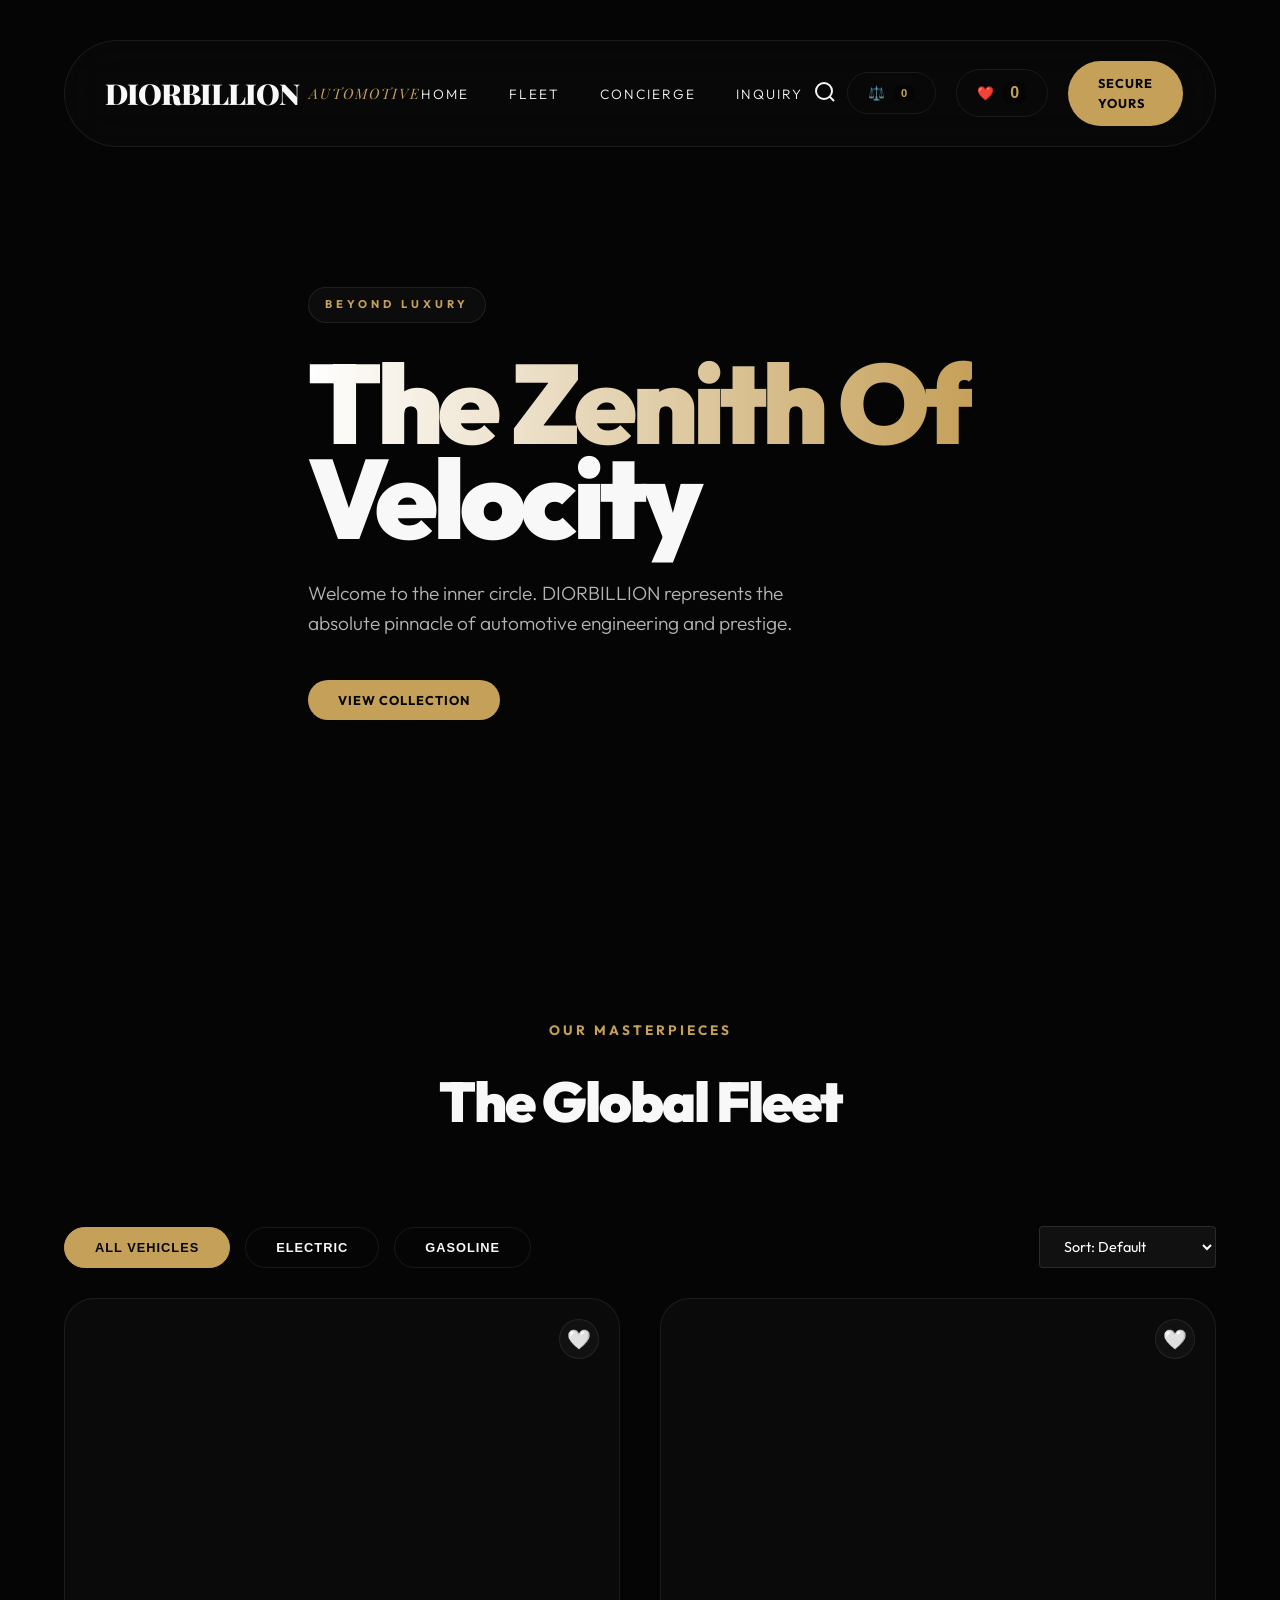
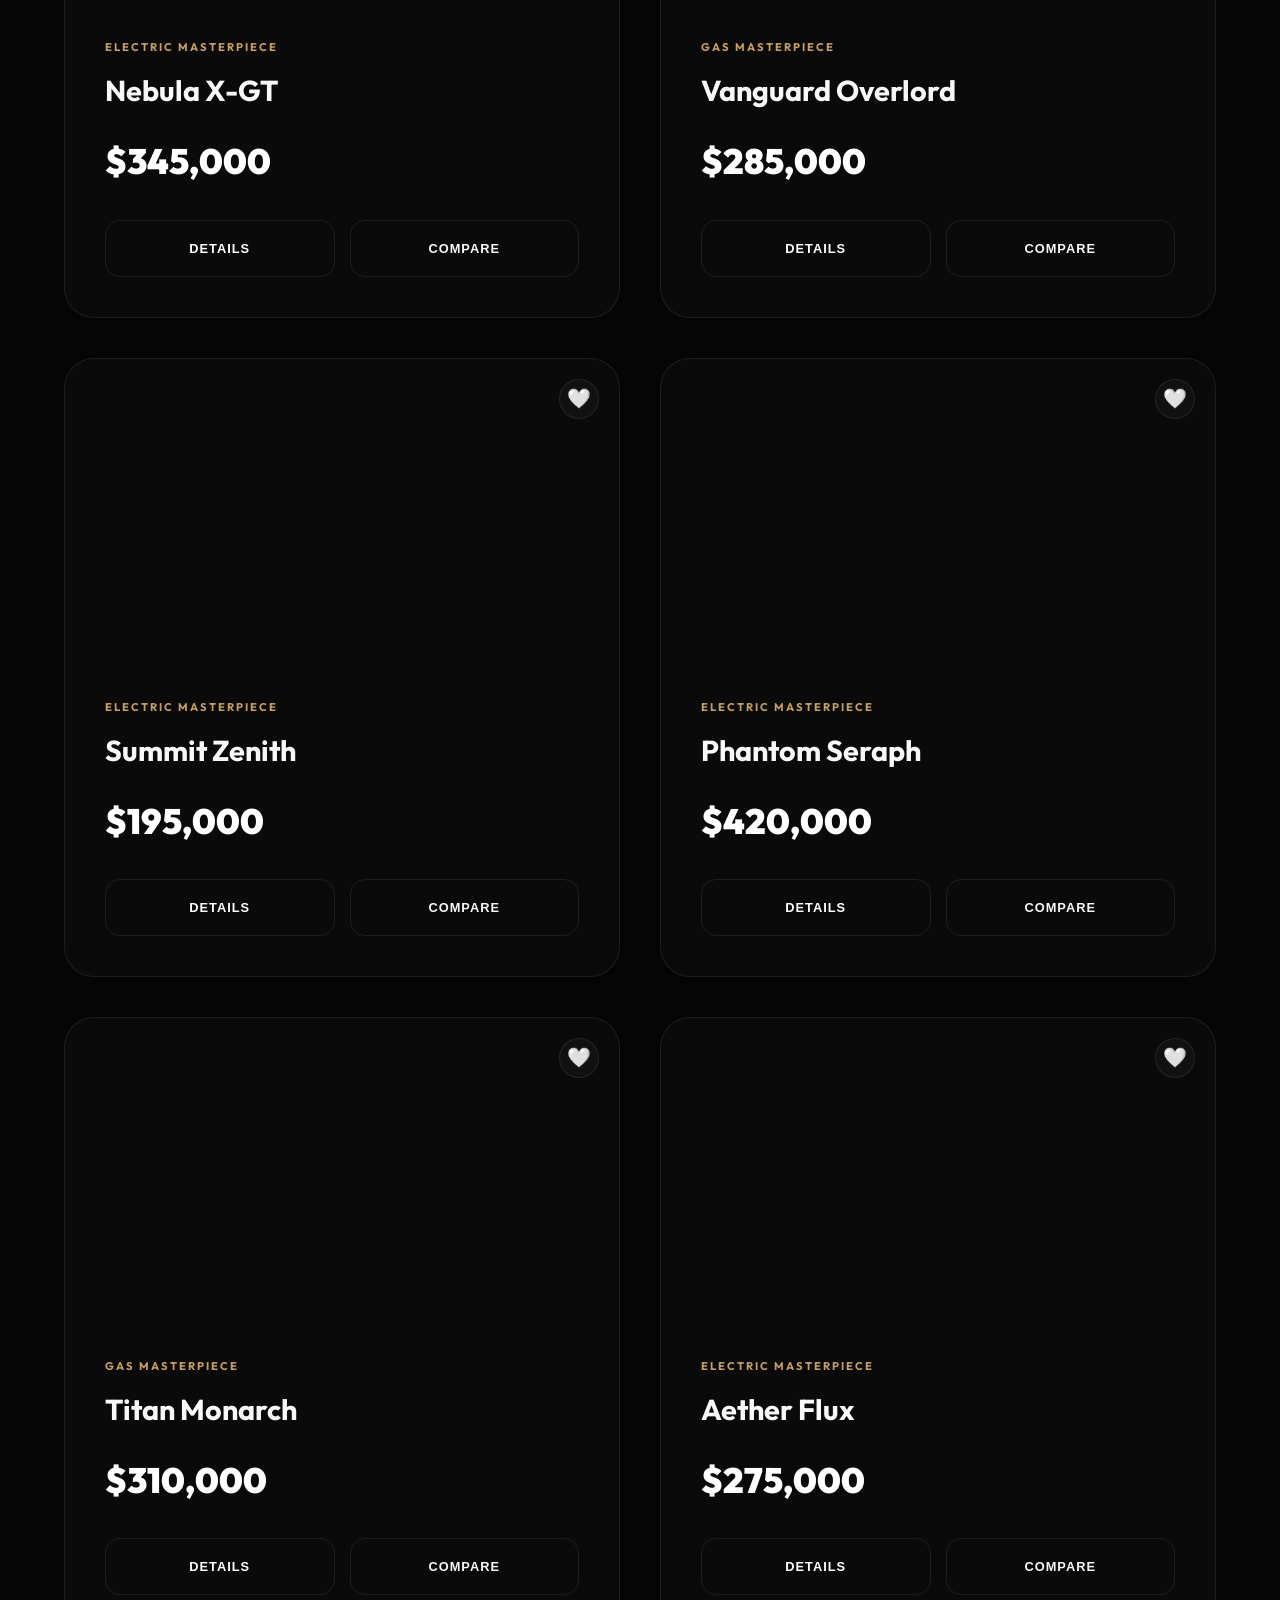
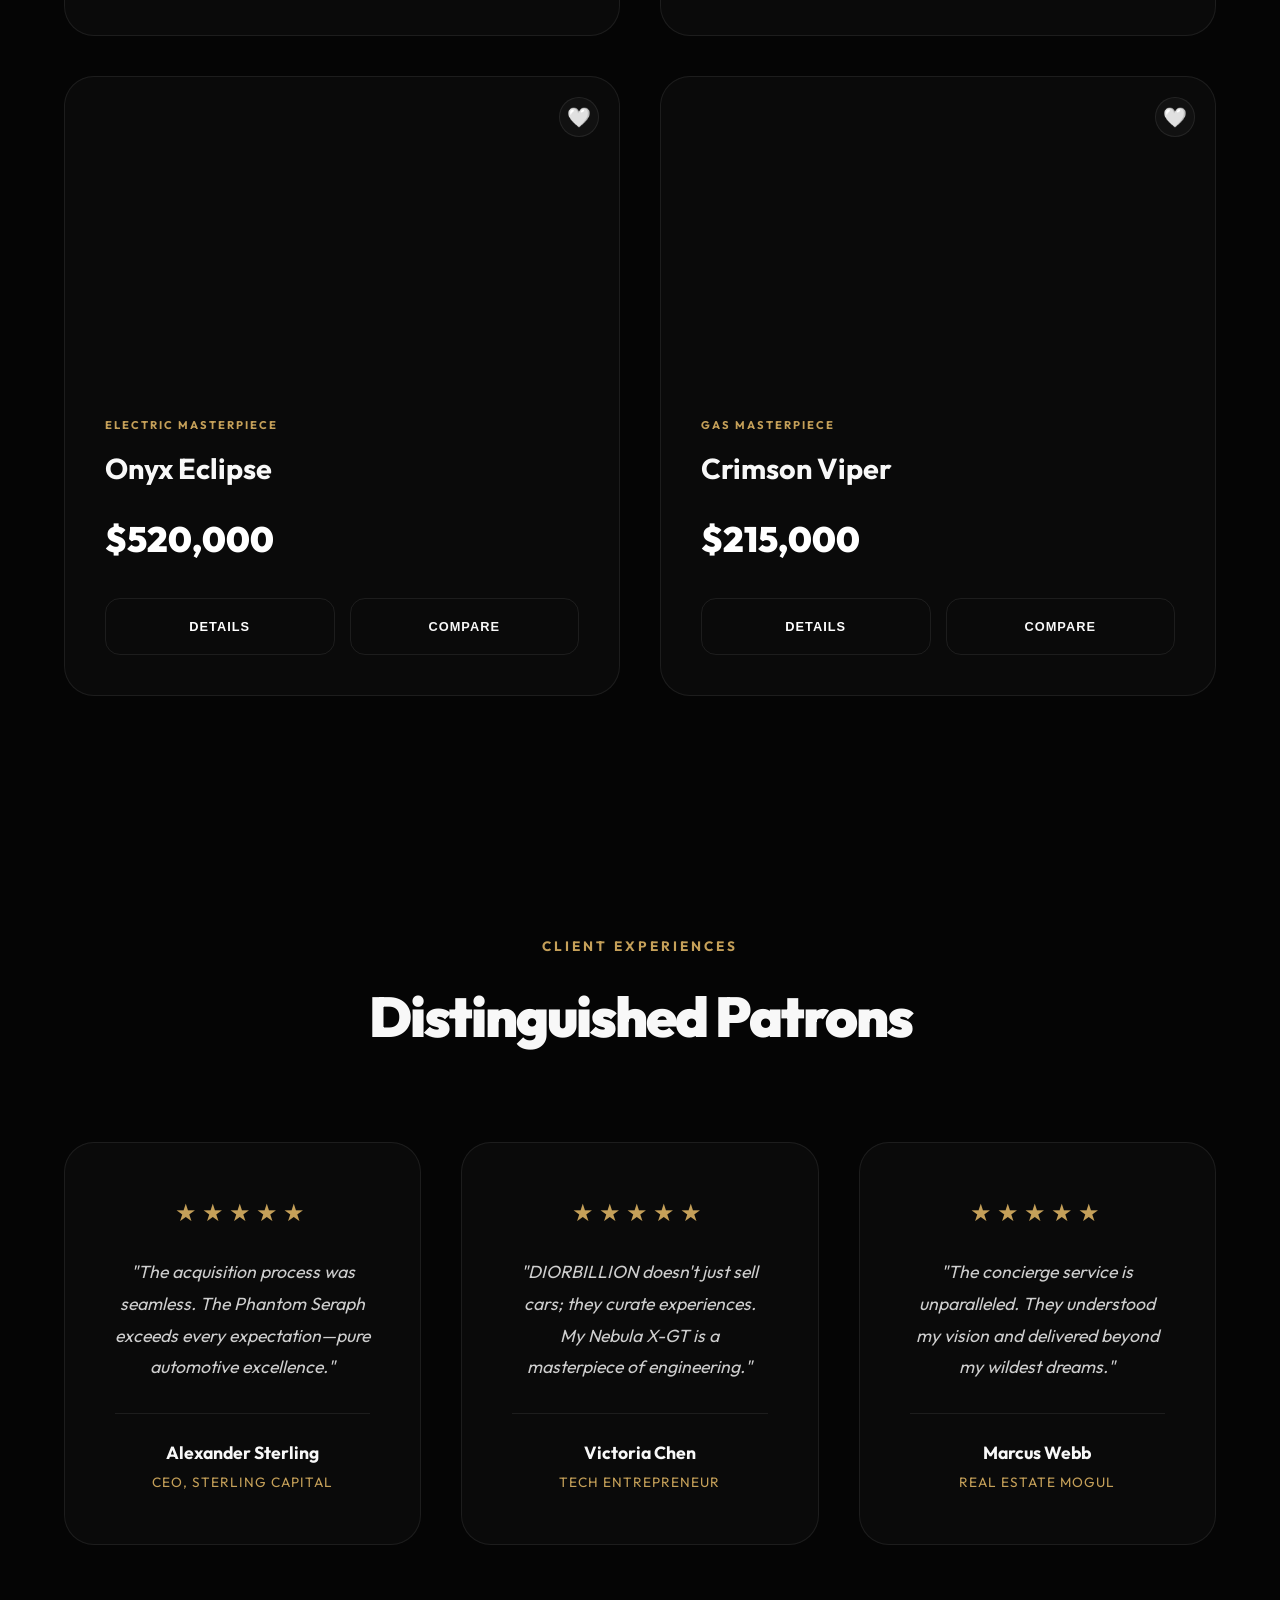
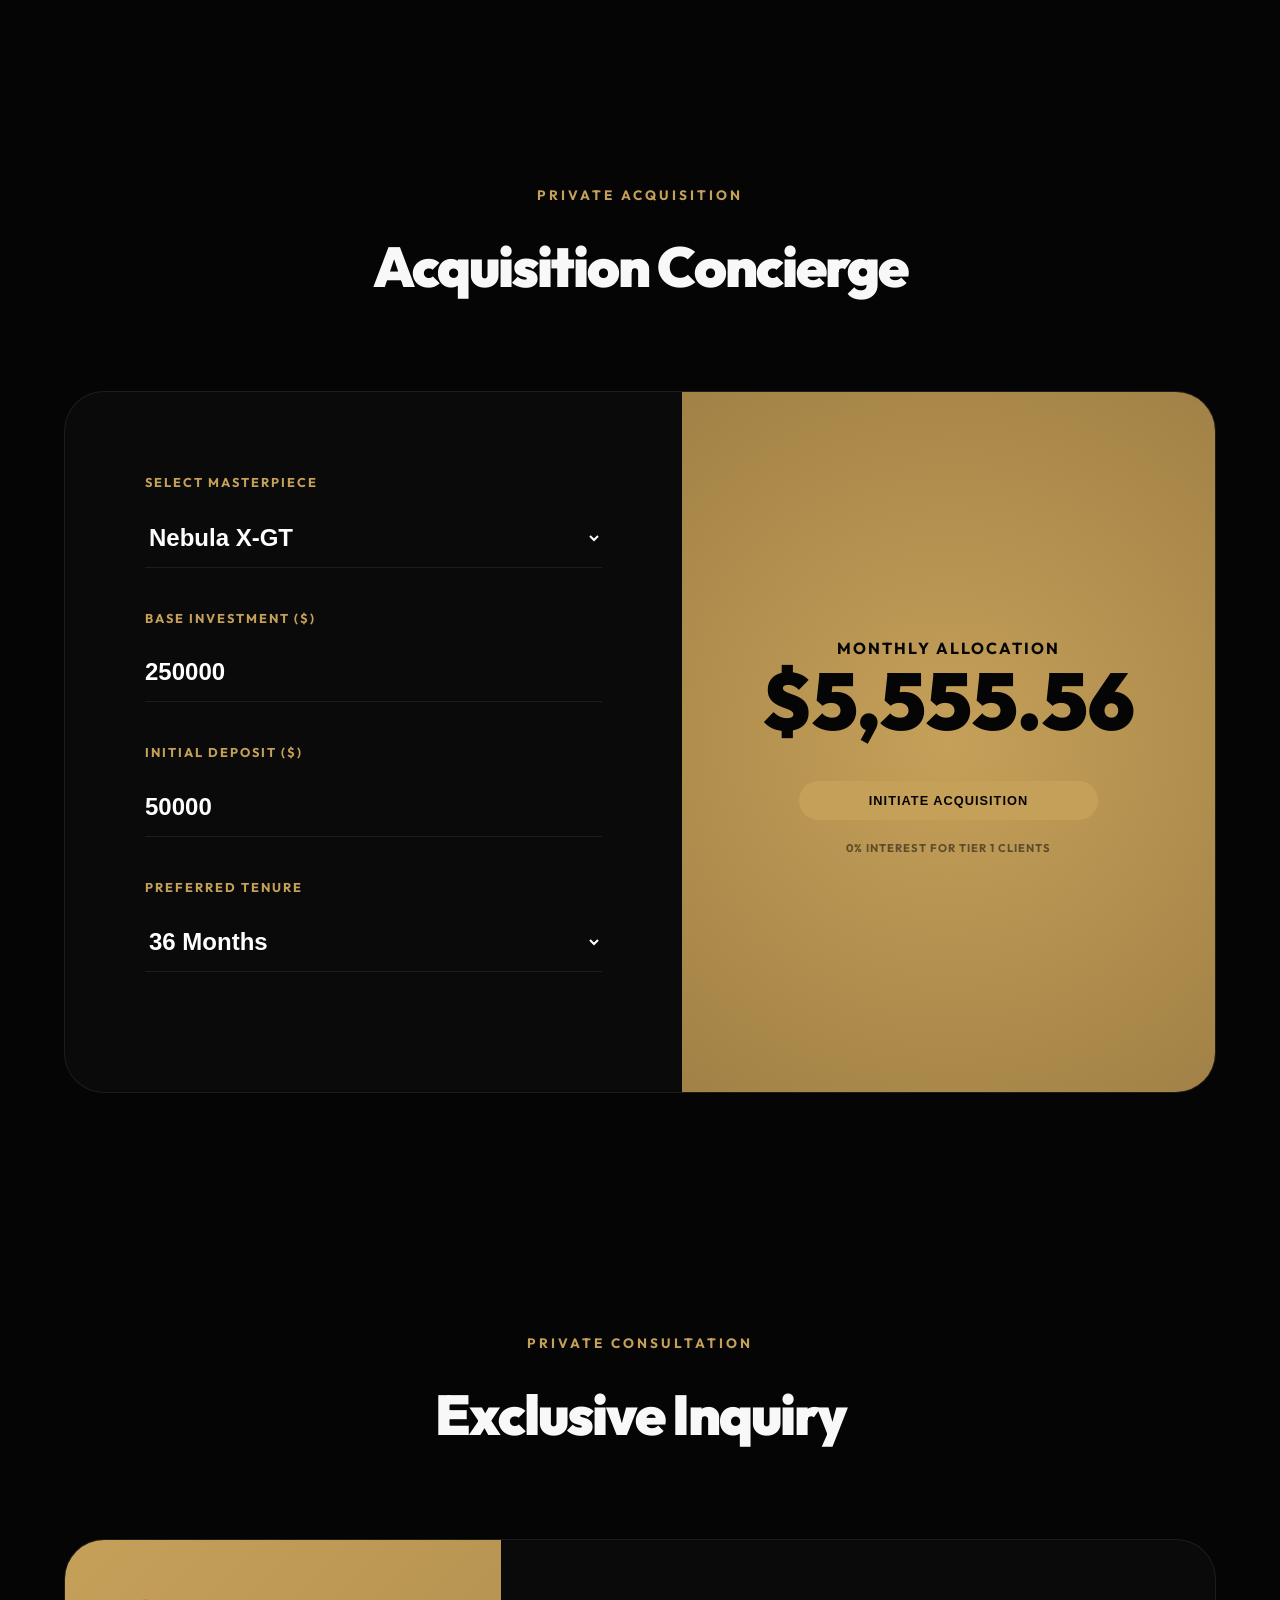
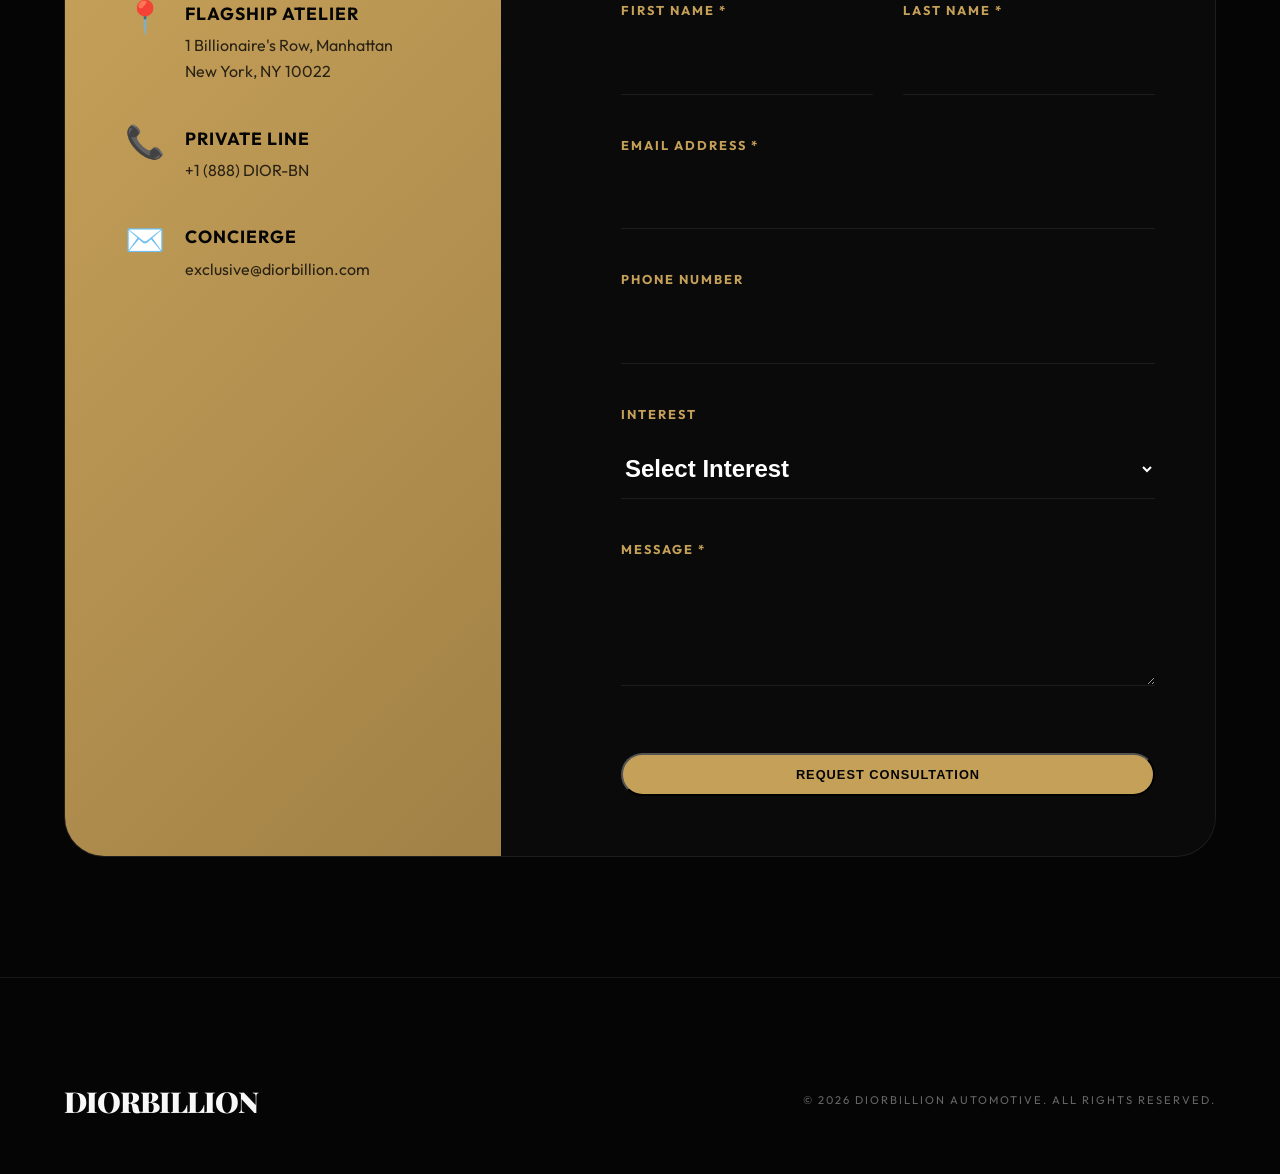
==== commit 9ad2fd9b: "New Feature" ====
--- a/Car-Webpage/index.html
+++ b/Car-Webpage/index.html
@@ -67,10 +67,21 @@
                 <h2>The Global Fleet</h2>
             </div>
 
-            <div class="filter-buttons reveal" role="group" aria-label="Vehicle filters">
-                <button class="filter-btn active" data-filter="all" aria-pressed="true">All Vehicles</button>
-                <button class="filter-btn" data-filter="electric" aria-pressed="false">Electric</button>
-                <button class="filter-btn" data-filter="gas" aria-pressed="false">Gasoline</button>
+            <div class="filter-controls reveal" style="display: flex; justify-content: space-between; align-items: center; margin-bottom: 30px; flex-wrap: wrap; gap: 20px;">
+                <div class="filter-buttons" role="group" aria-label="Vehicle filters" style="margin-bottom: 0;">
+                    <button class="filter-btn active" data-filter="all" aria-pressed="true">All Vehicles</button>
+                    <button class="filter-btn" data-filter="electric" aria-pressed="false">Electric</button>
+                    <button class="filter-btn" data-filter="gas" aria-pressed="false">Gasoline</button>
+                </div>
+                <div class="sort-wrapper">
+                    <select id="sort-select" class="sort-select" aria-label="Sort vehicles" style="padding: 10px 20px; background: rgba(255, 255, 255, 0.05); border: 1px solid rgba(255, 255, 255, 0.1); color: #fff; font-family: inherit; font-size: 0.9rem; cursor: pointer; border-radius: 4px; outline: none;">
+                        <option value="default" style="background: #111;">Sort: Default</option>
+                        <option value="price-asc" style="background: #111;">Price: Low to High</option>
+                        <option value="price-desc" style="background: #111;">Price: High to Low</option>
+                        <option value="name-asc" style="background: #111;">Name: A to Z</option>
+                        <option value="name-desc" style="background: #111;">Name: Z to A</option>
+                    </select>
+                </div>
             </div>
 
             <div class="fleet-grid" id="car-grid">
